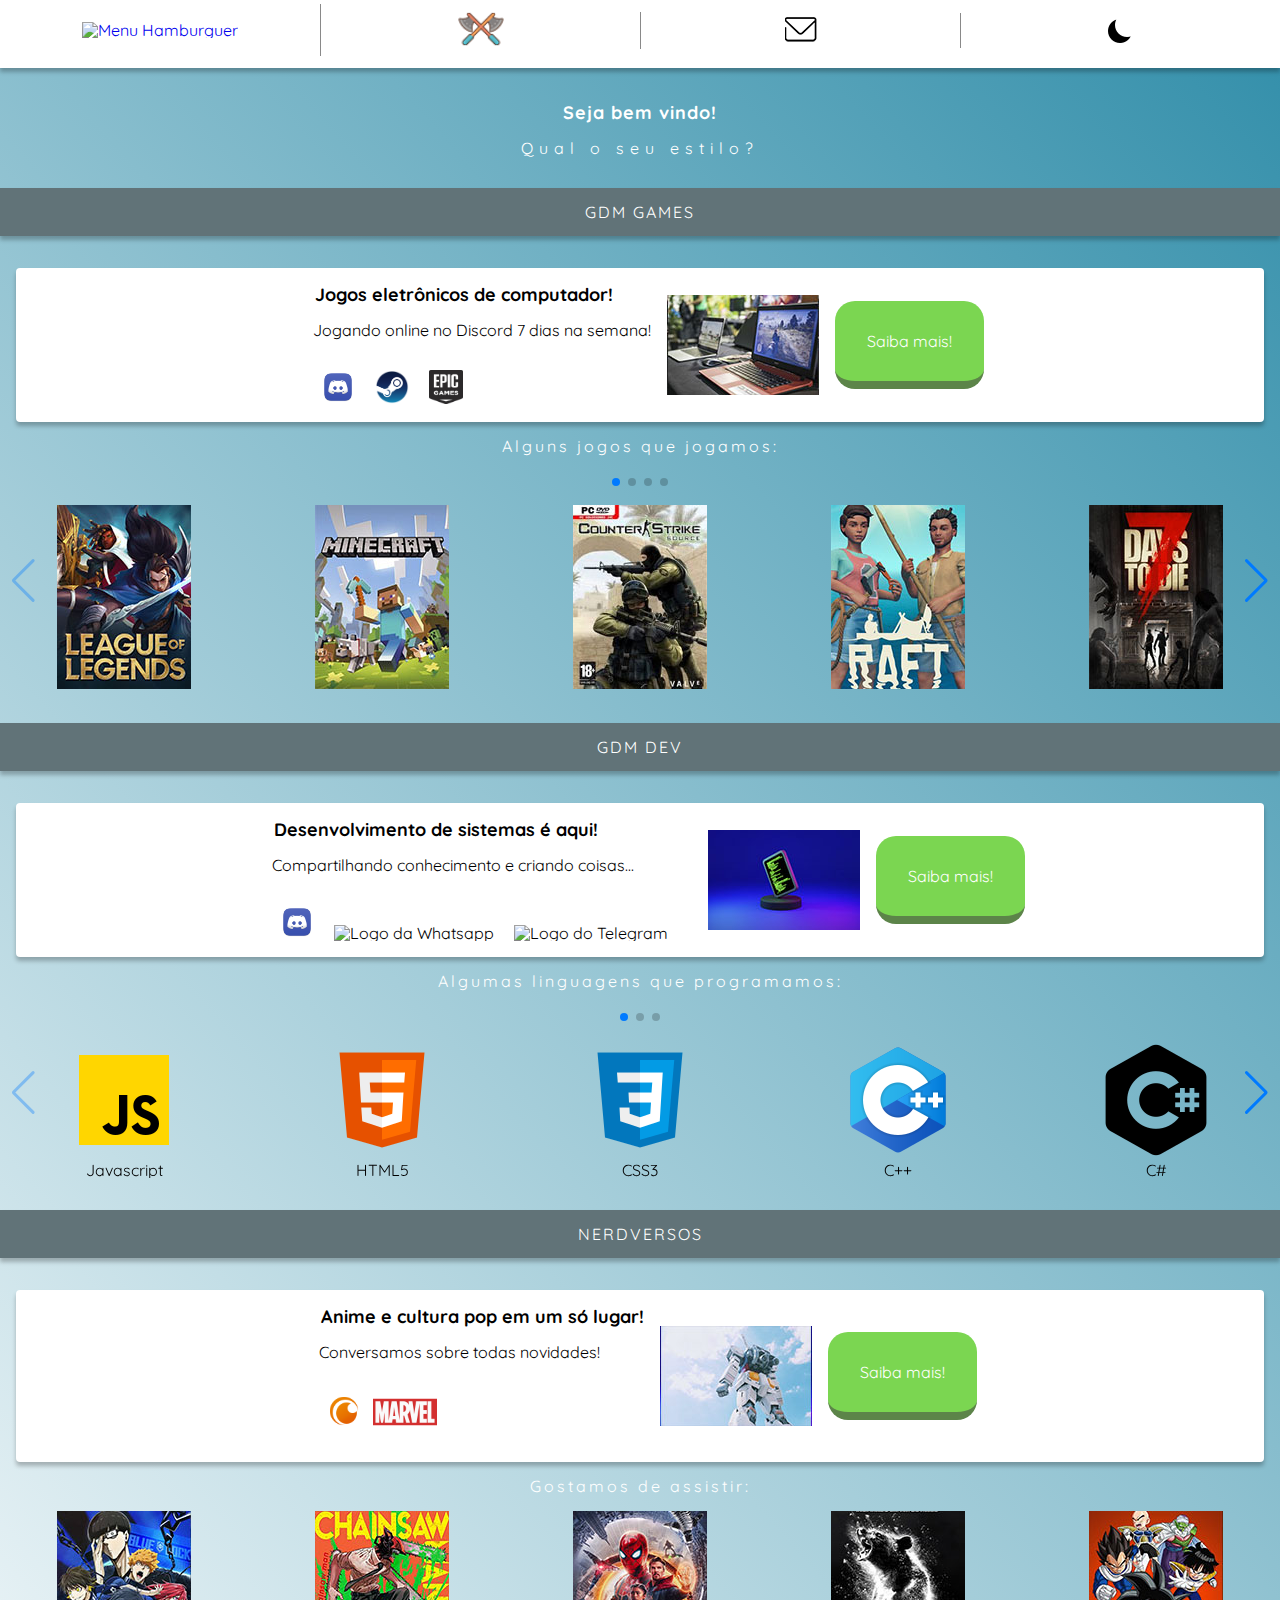
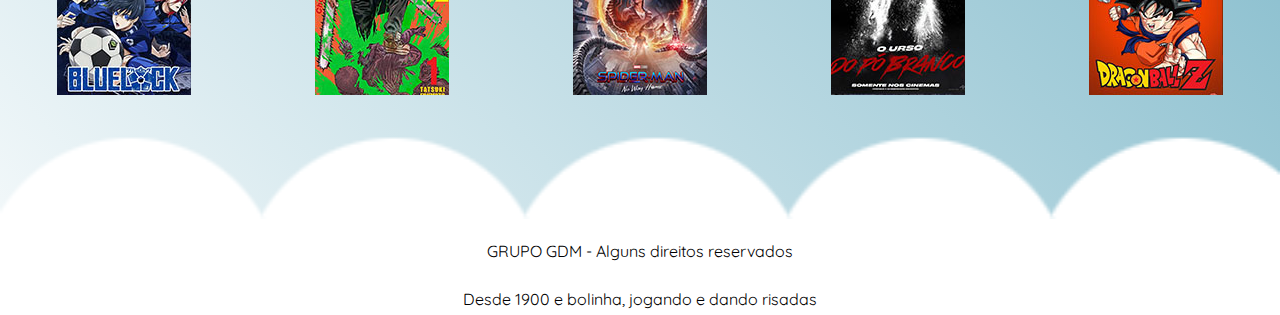
==== index.html @ 9d62ffcd "Lançamento versão 1.0" ====
<!DOCTYPE html>
<html lang="pt-br">
<head>
	<meta charset="utf-8">
	<meta name="viewport" content="width=device-width, initial-scale=1">
	<title>GDM - Home</title>

	<!-- Favicon -->	
	<link rel="shortcut icon" href="assets/img/gdmFavicon.png">

	<!-- Plugin Swipper -->	
	<link rel="stylesheet" href="https://cdn.jsdelivr.net/npm/swiper@8/swiper-bundle.min.css"/>

	<!-- Arquivos CSS internos -->
	<link rel="stylesheet" href="assets/css/reset.css">
	<link rel="stylesheet" href="assets/css/estilo.css">

	<!-- Fontes do Google (Tipografia) -->
	<link rel="preconnect" href="https://fonts.googleapis.com">
	<link rel="preconnect" href="https://fonts.gstatic.com" crossorigin>
	<link href="https://fonts.googleapis.com/css2?family=Quicksand:wght@400;700&display=swap" rel="stylesheet">

</head>
<!--------------------------------------------------------------------->
<body>
	<header class="cabecalho">
		<a href="#" class="cabecalho__menu">
			<img src="assets/img/Menu.png" alt="Menu Hamburguer" class="cabecalho__imagem">
			<p class="cabecalho__texto">Menu</p>
		</a>

		<a href="index.html" class="cabecalho__link cabecalho__link-logo">
			<img src="assets/img/Logo.png" alt="Logotipo da GDM" class="cabecalho__imagem cabecalho__logo">
			<p class="cabecalho__texto cabecalho__texto-logo"><strong>Gangue</strong> do Machado</p>
		</a>
		
		<a href="contato.html" class="cabecalho__link">
			<img src="assets/img/email.png" alt="Entrar em contato" class="cabecalho__imagem">
			<p class="cabecalho__texto">Entrar em contato</p>
		</a>
		
		<a href="#" class="cabecalho__link cabecalho__link-tema ">
			<div class="cabecalho__imagem-tema cabecalho__imagem-tema-diurno"></div>
			<p class="cabecalho__texto">Mudar tema</p>
		</a>
	
		<section class="menuLateral">
		
			<div class="form-popup" id="myForm">
				<p class="form-popup__texto">Tema alterado</p>
			</div>

			<ul class="menuLateralEscondido">
				<a href="index.html" class="menuLateral__link">
					<li class="menuLateral__Lista-item menuLateral__Lista-item-selecionado">
						<img src="assets/img/MenuHome.png" alt="Menu principal" class="menuLateral__imagem">
						<p>Home</p>
					</li>
				</a>
				<a href="gdmgames.html" class="menuLateral__link">
					<li class="menuLateral__Lista-item">
						<img src="assets/img/Menugames.png" alt="Menu principal" class="menuLateral__imagem">
						<p>GDM Games</p>
					</li>
				</a>
				<a href="gdmdev.html" class="menuLateral__link">
					<li class="menuLateral__Lista-item">
						<img src="assets/img/Menudev.png" alt="Menu principal" class="menuLateral__imagem">
						<p>GDM Dev</p>
					</li>
				</a>
				<a href="nerdversos.html" class="menuLateral__link">
					<li class="menuLateral__Lista-item">
						<img src="assets/img/Menunerdversos.png" alt="Menu principal" class="menuLateral__imagem">
						<p>Nerdversos</p>
					</li>
				</a>
				<a href="contato.html" class="menuLateral__link">
					<li class="menuLateral__Lista-item">
						<img src="assets/img/Menucontato.png" alt="Menu principal" class="menuLateral__imagem">
						<p>Contato</p>
					</li>
				</a>
			</ul>

		</section>
	</header>	
	<main>
		<section class="banner">
			
			<h2 class="banner__titulo">
				Seja bem vindo!
			</h2>
			<p class="banner__texto">
				Qual o seu estilo?
			</p>

		</section>

		<section class="topico topico__primario">
			
			<h2 class="topico__titulo">GDM Games</h2>
			<div class="topico__cartao">
				<div class="topico__cartao-esquerda">
					<h3 class="topico__cartao-titulo">Jogos eletrônicos de computador!</h3>
					<p class="topico__cartao-texto">Jogando online no Discord 7 dias na semana!</p>
					<div class="topico__cartao-icones">
						<img src="assets/img/Discord.png" alt="Logo do Discord" class="topico__cartao-icone">
						<img src="assets/img/Steam.png" alt="Logo da Steam" class="topico__cartao-icone">
						<img src="assets/img/EpicGames.png" alt="Logo da Epic Games" class="topico__cartao-icone">
					</div>
				</div>
				<div class="topico__cartao-direita">
					<img src="assets/img/GDM Games.jpg" alt="Pessoa jogando no computador" class="topico__cartao-imagem">
					<a href="gdmgames.html" class="topico__cartao-botao">Saiba mais!</a>
				</div>
			</div>

			<p class="topico__texto">Alguns jogos que jogamos:</p>
			
			<div class="swiper">
				<!-- If we need pagination -->
				<div class="swiper-pagination"></div>

				<!-- Additional required wrapper -->
				<div class="swiper-wrapper">
				    <!-- Slides -->
				    <div class="swiper-slide"><img src="assets/img/capaJogo1.jpg" alt="Capa do jogo League of Legends" class="carrossel__imagem"></div>
				    <div class="swiper-slide"><img src="assets/img/capaJogo2.jpg" alt="Capa do jogo Minecraft" class="carrossel__imagem"></div>
				    <div class="swiper-slide"><img src="assets/img/capaJogo3.jpg" alt="Capa do jogo Counter Strike" class="carrossel__imagem"></div>
				    <div class="swiper-slide"><img src="assets/img/capaJogo4.jpg" alt="Capa do jogo Raft" class="carrossel__imagem"></div>
				    <div class="swiper-slide"><img src="assets/img/capaJogo5.jpg" alt="Capa do jogo 7 Days to Die" class="carrossel__imagem"></div>
				    <div class="swiper-slide"><img src="assets/img/capaJogo6.jpg" alt="Capa do jogo Factorio" class="carrossel__imagem"></div>
				    <div class="swiper-slide"><img src="assets/img/capaJogo7.jpg" alt="Capa do jogo Satisfactory" class="carrossel__imagem"></div>
				    <div class="swiper-slide"><img src="assets/img/capaJogo8.jpg" alt="Capa do jogo Space Engineer" class="carrossel__imagem"></div>
				</div>
				<!-- If we need navigation buttons -->
				<div class="swiper-button-prev"></div>
				<div class="swiper-button-next"></div>
			</div>

		</section>

		<section class="topico topico__secundario">
			
			<h2 class="topico__titulo topico__titulo2">GDM Dev</h2>
			<div class="topico__cartao topico__cartao-secundario">
				<div class="topico__cartao-esquerda">
					<h3 class="topico__cartao-titulo">Desenvolvimento de sistemas é aqui!</h3>
					<p class="topico__cartao-texto">Compartilhando conhecimento e criando coisas...</p>
					<div class="topico__cartao-icones">
						<img src="assets/img/Discord.png" alt="Logo do Discord" class="topico__cartao-icone">
						<img src="assets/img/Whatsapp.png" alt="Logo da Whatsapp" class="topico__cartao-icone">
						<img src="assets/img/Telegram.png" alt="Logo do Telegram" class="topico__cartao-icone">
					</div>
				</div>
				<div class="topico__cartao-direita">
					<img src="assets/img/GDM Dev.jpg" alt="Um aparelho smartphone com código escrito na tela" class="topico__cartao-imagem">
					<a href="gdmdev.html" class="topico__cartao-botao">Saiba mais!</a>
				</div>
			</div>

			<p class="topico__texto topico__texto2">Algumas linguagens que programamos:</p>

			<div class="swiper">
				<!-- If we need pagination -->
				<div class="swiper-pagination"></div>

				<!-- Additional required wrapper -->
				<div class="swiper-wrapper">
				    <!-- Slides -->
				    <div class="swiper-slide">
				    	<img src="assets/img/Javascript.png" alt="Logo do Javascript" class="carrossel__imagem">
				    	<p class="swiper__texto">Javascript</p>
				    </div>
				    <div class="swiper-slide">
				    	<img src="assets/img/HTML.png" alt="Logo do HTML" class="carrossel__imagem">
				    	<p class="swiper__texto">HTML5</p>
				    </div>
				    <div class="swiper-slide">
				    	<img src="assets/img/CSS.png" alt="Logo do CSS" class="carrossel__imagem">
				    	<p class="swiper__texto">CSS3</p>
				    </div>
				    <div class="swiper-slide">
				    	<img src="assets/img/Cpp.png" alt="Logo do CPP" class="carrossel__imagem">
				    	<p class="swiper__texto">C++</p>
				    </div>
				    <div class="swiper-slide">
				    	<img src="assets/img/CSharp.png" alt="Logo do CSharp" class="carrossel__imagem">
				    	<p class="swiper__texto">C#</p>
				    </div>
				    <div class="swiper-slide">
				    	<img src="assets/img/Delphi.png" alt="Logo do Delphi" class="carrossel__imagem">
				    	<p class="swiper__texto">Delphi</p>
				    </div>
				    <div class="swiper-slide">
				    	<img src="assets/img/Python.png" alt="Logo do Python" class="carrossel__imagem">
				    	<p class="swiper__texto">Python</p>
				    </div>
				</div>
				<!-- If we need navigation buttons -->
				<div class="swiper-button-prev"></div>
				<div class="swiper-button-next"></div>
			</div>

		</section>

		<section class="topico topico__terciario">
			
			<h2 class="topico__titulo topico__titulo3">Nerdversos</h2>
			<div class="topico__cartao topico__cartao-terciario">
				<div class="topico__cartao-esquerda">
					<h3 class="topico__cartao-titulo">Anime e cultura pop em um só lugar!</h3>
					<p class="topico__cartao-texto">Conversamos sobre todas novidades!</p>
					<div class="topico__cartao-icones-terciario">
						<img src="assets/img/crunchyroll.png" alt="Logo do Crunchyroll" class="topico__cartao-icone-terciario">
						<img src="assets/img/marvel.png" alt="Logo da Marvel" class="topico__cartao-icone-medio">
					</div>
				</div>
				<div class="topico__cartao-direita">
					<img src="assets/img/NerdVersos.jpg" alt="Um Gundam de costas olhando para o céu" class="topico__cartao-imagem">
					<a href="nerdversos.html" class="topico__cartao-botao">Saiba mais!</a>
				</div>
			</div>

			<p class="topico__texto topico__texto3">Gostamos de assistir:</p>

			<div class="swiper">
				<!-- If we need pagination -->
				<div class="swiper-pagination"></div>

				<!-- Additional required wrapper -->
				<div class="swiper-wrapper">
				    <!-- Slides -->
				    <div class="swiper-slide">
				    	<img src="assets/img/AnimeCapa1.jpg" alt="Capa do anime Bluelock" class="carrossel__imagem">
				    </div>
				    <div class="swiper-slide">
				    	<img src="assets/img/AnimeCapa2.jpg" alt="Capa do anime Chainsaw Man" class="carrossel__imagem">
				    </div>
				    <div class="swiper-slide">
				    	<img src="assets/img/AnimeCapa3.jpg" alt="Capa do filme Spider Man" class="carrossel__imagem">
				    </div>
				    <div class="swiper-slide">
				    	<img src="assets/img/AnimeCapa4.jpg" alt="Capa do filme Urso do Pó Branco" class="carrossel__imagem">
				    </div>
				    <div class="swiper-slide">
				    	<img src="assets/img/AnimeCapa5.jpg" alt="Capa do anime Dragon Ball Z" class="carrossel__imagem">
				    </div>
				</div>
				<!-- If we need navigation buttons -->
				<div class="swiper-button-prev"></div>
				<div class="swiper-button-next"></div>
			</div>
		</section>

	</main>
	<footer class="rodape">
		<img src="assets/img/rodape.png" alt="Imagem de nuvem" class="rodape__imagem-separacao">
		<img src="assets/img/rodapeDesktop.png" alt="Imagem de nuvem" class="rodape__imagem-separacao-desk">
		<p class="rodape__texto">GRUPO GDM - Alguns direitos reservados</p>
		<p class="rodape__texto">Desde 1900 e bolinha, jogando e dando risadas</p>
	</footer>
<!-- Código Javascript para importar via CDN (Content Delivery Network) o Plugin Swipper -->
<script src="https://cdn.jsdelivr.net/npm/swiper@8/swiper-bundle.min.js"></script>
<!-- Código Javascript para inicializar o Plugin Swipper -->
<script>
	const swiper = new Swiper('.swiper', {
		spaceBetween: 10,
		slidesPerView: 3,
	    pagination: {
			el: '.swiper-pagination',
			type: 'bullets',
			clickable: true,
		},
		navigation: {
	        nextEl: '.swiper-button-next',
	        prevEl: '.swiper-button-prev',
	    },
	    breakpoints: {
			768: {
				slidesPerView: 5,
			},
			1440: {
				slidesPerView: 8,
			}
		}

	});
</script>
<script src="index.js"></script>
</body>
</html>
---- assets/css/estilo.css ----
@import	url("cabecalho.css");
@import	url("banner.css");
@import	url("topicos.css");
@import	url("rodape.css");

:root{
	--degrade-fundo: linear-gradient(228.28deg, #3590AB 1.82%, rgba(53, 144, 171, 0) 103.98%);
	--degrade-fundo-dia: linear-gradient(235.59deg, #F8E6C6 -2.45%, rgba(248, 230, 198, 0) 93.54%);
	--fonte-principal: "Quicksand";
	--branco: #FFFFFF;
	--preto: #000000;
	--laranja: #FA913E;
	--laranja-sombra: #E3622D;
	--cor-barra: #617378;
	--cor-barra-diurno: #FFD791;
	--cor-do-botao: #7BD651;
	--cor-do-botao-borda: #5C8449;
	--cinza-principal: #898989;
	--sombra: 0px 4px 4px rgba(0, 0, 0, 0.25);
}

body{
	font-family: var(--fonte-principal);
	background: var(--degrade-fundo);
	font-size: 16px;
}

.body__paginas{
	background: var(--branco);
}

.body__modo-diurno{
	background: var(--degrade-fundo-dia);
}
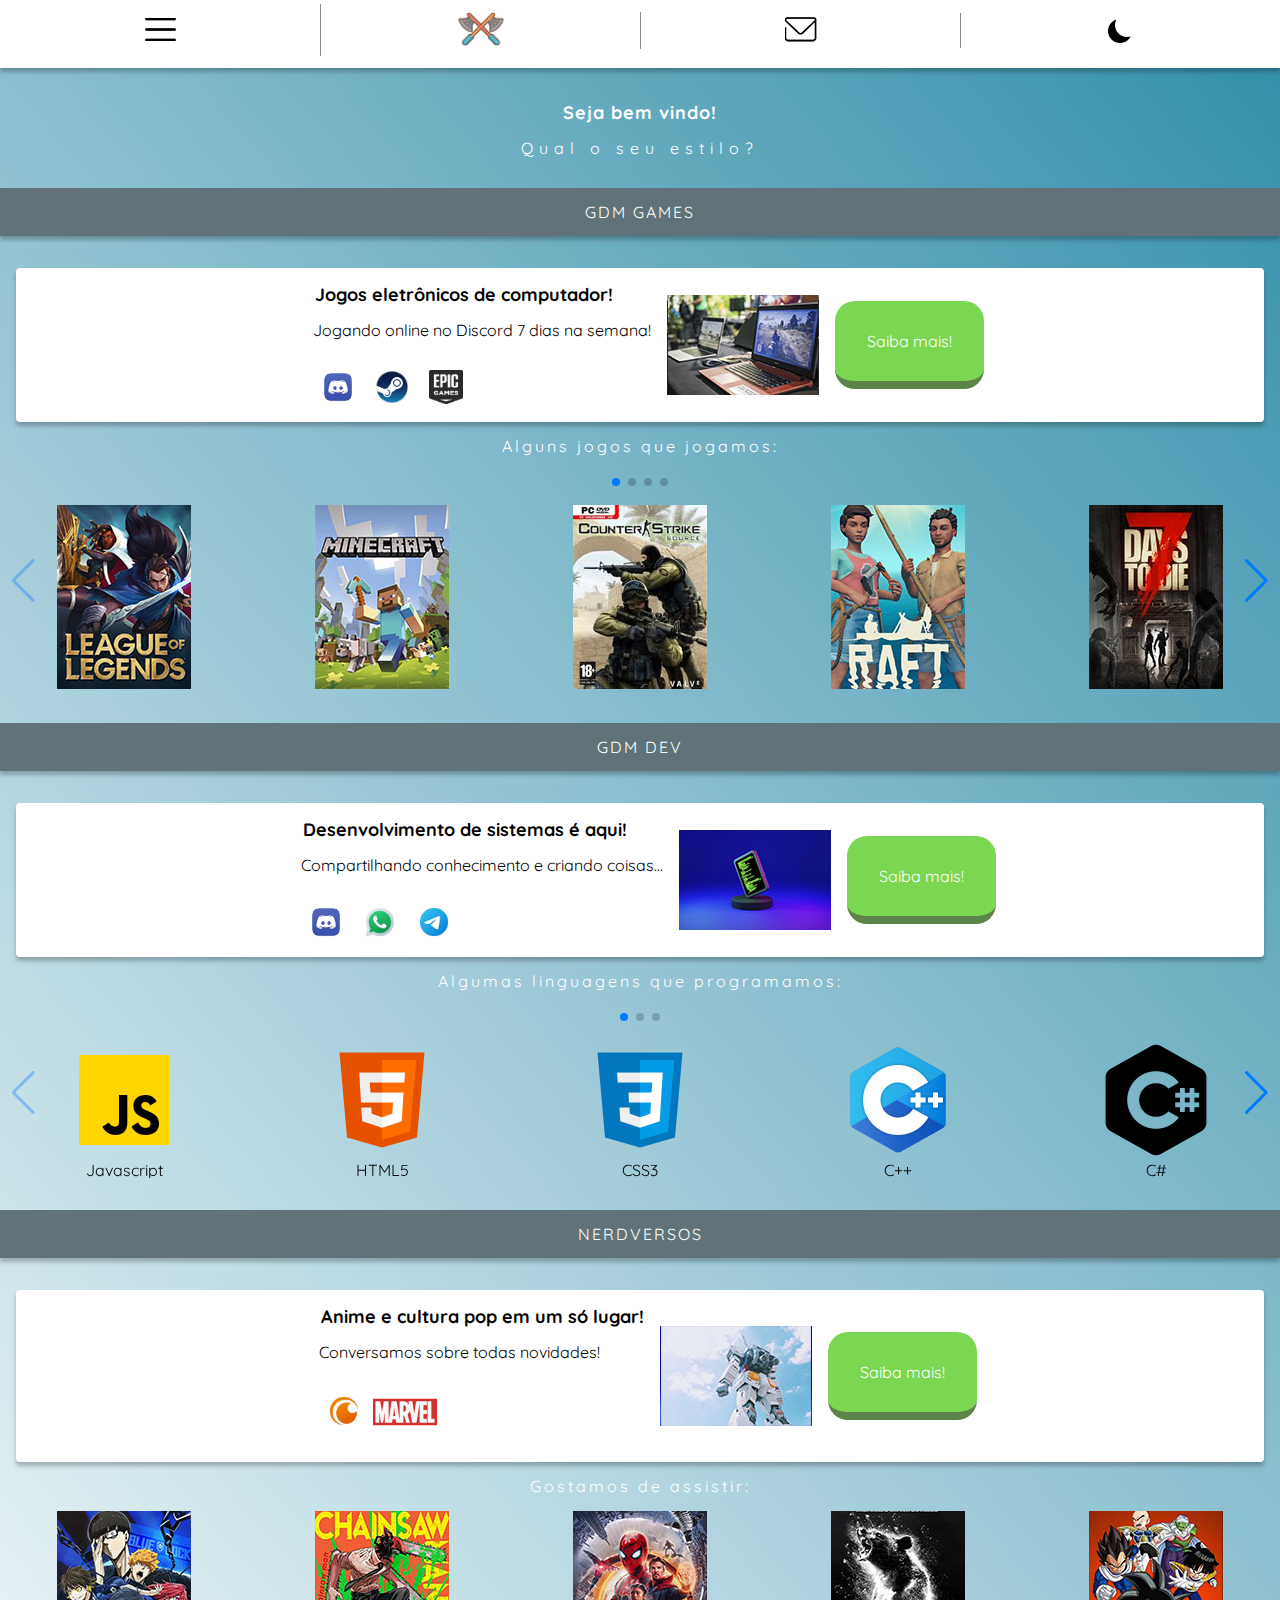
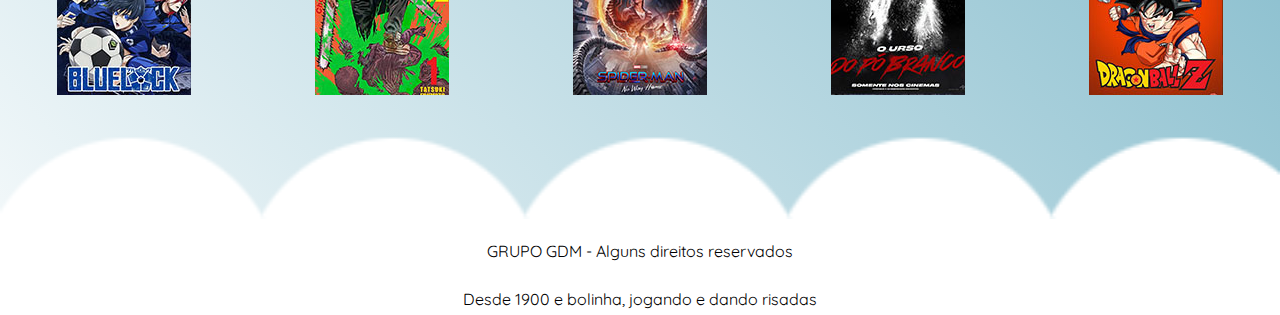
==== commit 8af85897: "Update index.html" ====
--- a/index.html
+++ b/index.html
@@ -170,7 +170,7 @@
 				<div class="swiper-wrapper">
 				    <!-- Slides -->
 				    <div class="swiper-slide">
-				    	<img src="assets/img/Javascript.png" alt="Logo do Javascript" class="carrossel__imagem">
+				    	<img src="assets/img/javascript.png" alt="Logo do Javascript" class="carrossel__imagem">
 				    	<p class="swiper__texto">Javascript</p>
 				    </div>
 				    <div class="swiper-slide">
@@ -290,4 +290,4 @@
 </script>
 <script src="index.js"></script>
 </body>
-</html>+</html>
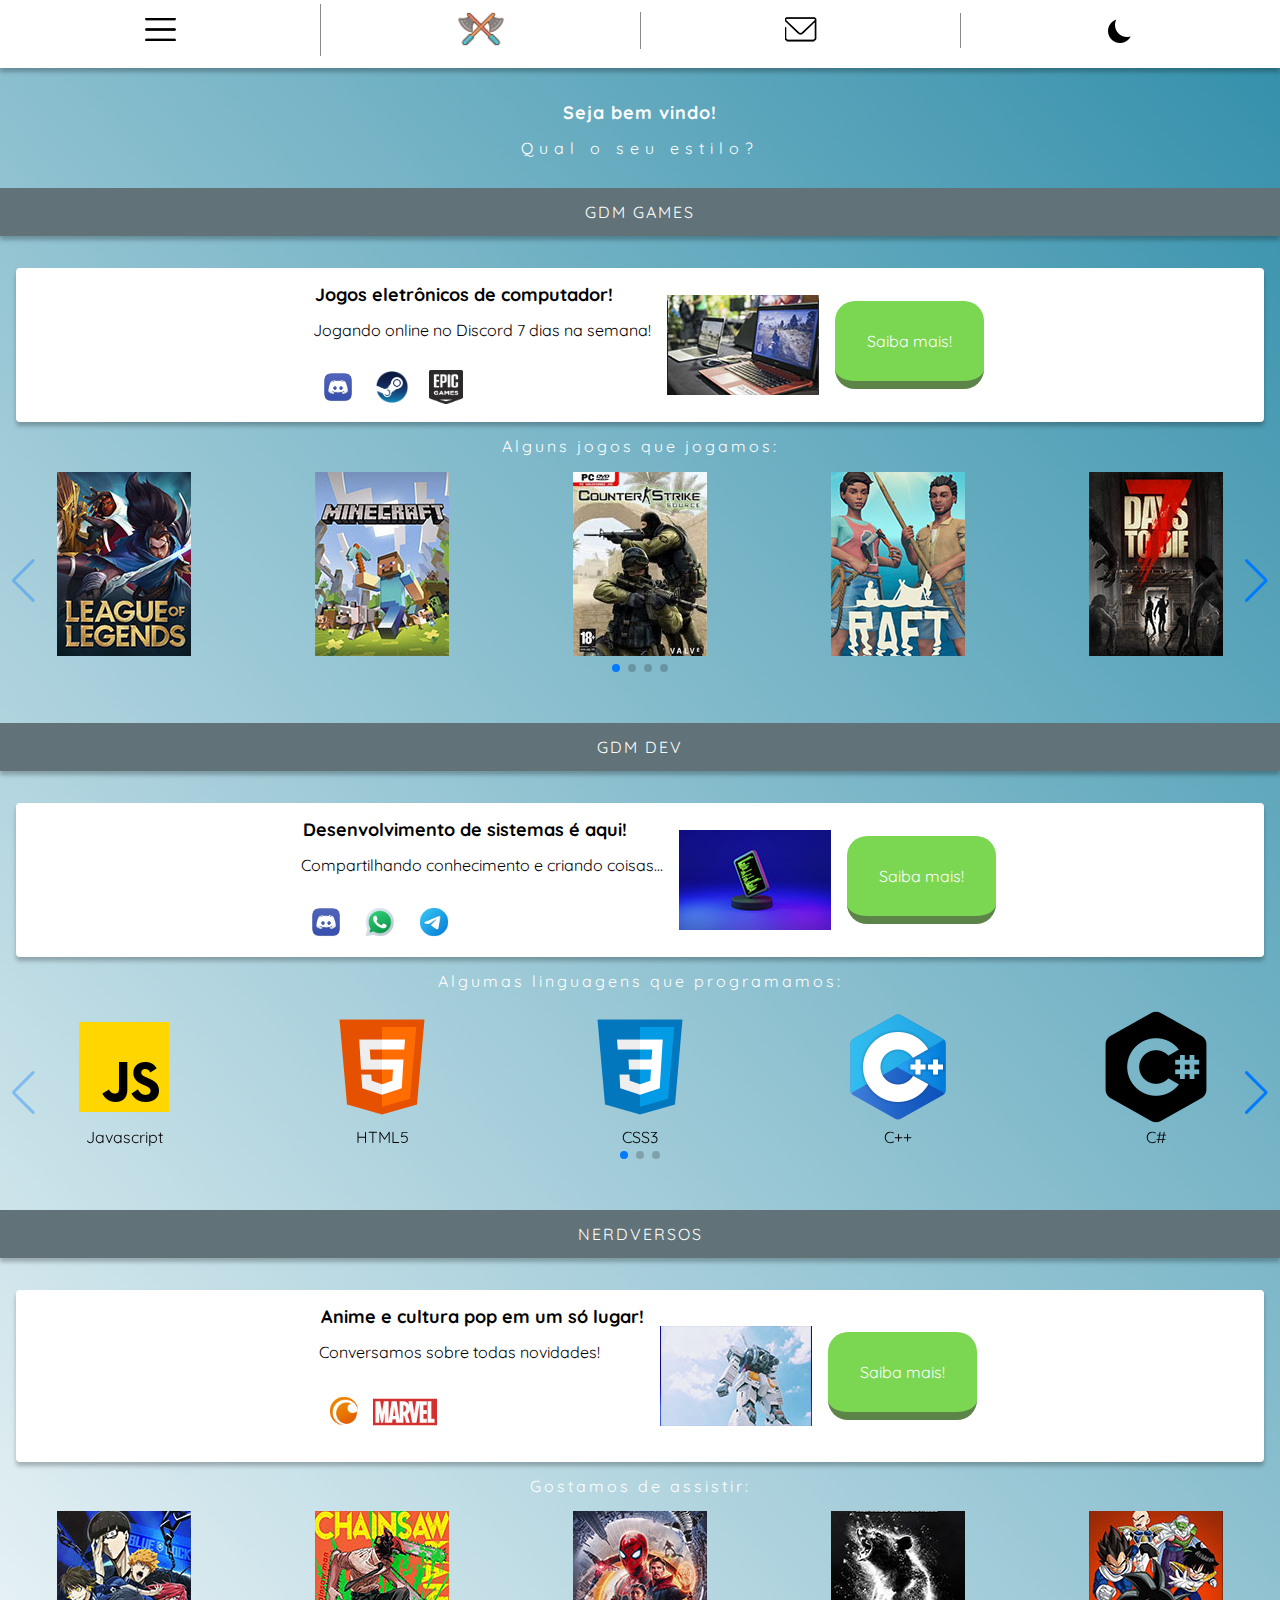
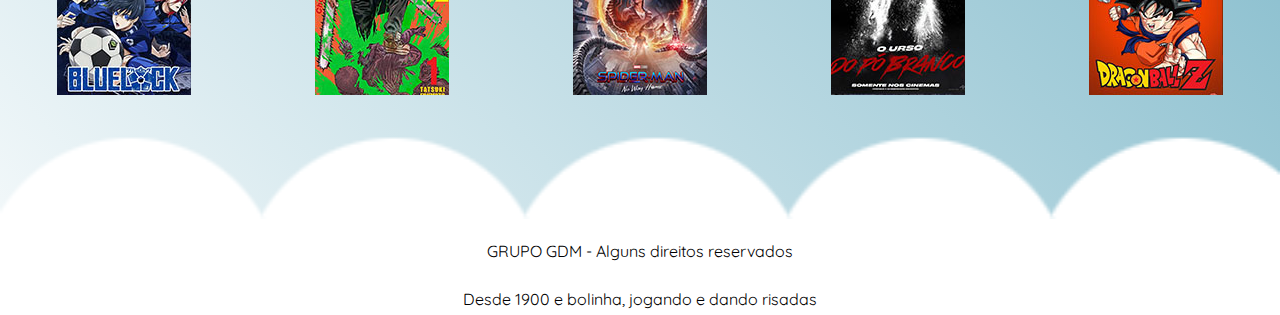
==== commit e665683c: "Ajustes de Layout Swiper Pagination na Home" ====
--- a/index.html
+++ b/index.html
@@ -119,8 +119,6 @@
 			<p class="topico__texto">Alguns jogos que jogamos:</p>
 			
 			<div class="swiper">
-				<!-- If we need pagination -->
-				<div class="swiper-pagination"></div>
 
 				<!-- Additional required wrapper -->
 				<div class="swiper-wrapper">
@@ -134,6 +132,9 @@
 				    <div class="swiper-slide"><img src="assets/img/capaJogo7.jpg" alt="Capa do jogo Satisfactory" class="carrossel__imagem"></div>
 				    <div class="swiper-slide"><img src="assets/img/capaJogo8.jpg" alt="Capa do jogo Space Engineer" class="carrossel__imagem"></div>
 				</div>
+
+				<!-- If we need pagination -->
+				<div class="swiper-pagination"></div>
 				<!-- If we need navigation buttons -->
 				<div class="swiper-button-prev"></div>
 				<div class="swiper-button-next"></div>
@@ -163,8 +164,6 @@
 			<p class="topico__texto topico__texto2">Algumas linguagens que programamos:</p>
 
 			<div class="swiper">
-				<!-- If we need pagination -->
-				<div class="swiper-pagination"></div>
 
 				<!-- Additional required wrapper -->
 				<div class="swiper-wrapper">
@@ -198,6 +197,10 @@
 				    	<p class="swiper__texto">Python</p>
 				    </div>
 				</div>
+
+				<!-- If we need pagination -->
+				<div class="swiper-pagination"></div>
+
 				<!-- If we need navigation buttons -->
 				<div class="swiper-button-prev"></div>
 				<div class="swiper-button-next"></div>
@@ -226,8 +229,6 @@
 			<p class="topico__texto topico__texto3">Gostamos de assistir:</p>
 
 			<div class="swiper">
-				<!-- If we need pagination -->
-				<div class="swiper-pagination"></div>
 
 				<!-- Additional required wrapper -->
 				<div class="swiper-wrapper">
@@ -248,6 +249,10 @@
 				    	<img src="assets/img/AnimeCapa5.jpg" alt="Capa do anime Dragon Ball Z" class="carrossel__imagem">
 				    </div>
 				</div>
+
+				<!-- If we need pagination -->
+				<div class="swiper-pagination"></div>
+				
 				<!-- If we need navigation buttons -->
 				<div class="swiper-button-prev"></div>
 				<div class="swiper-button-next"></div>
@@ -290,4 +295,4 @@
 </script>
 <script src="index.js"></script>
 </body>
-</html>
+</html>